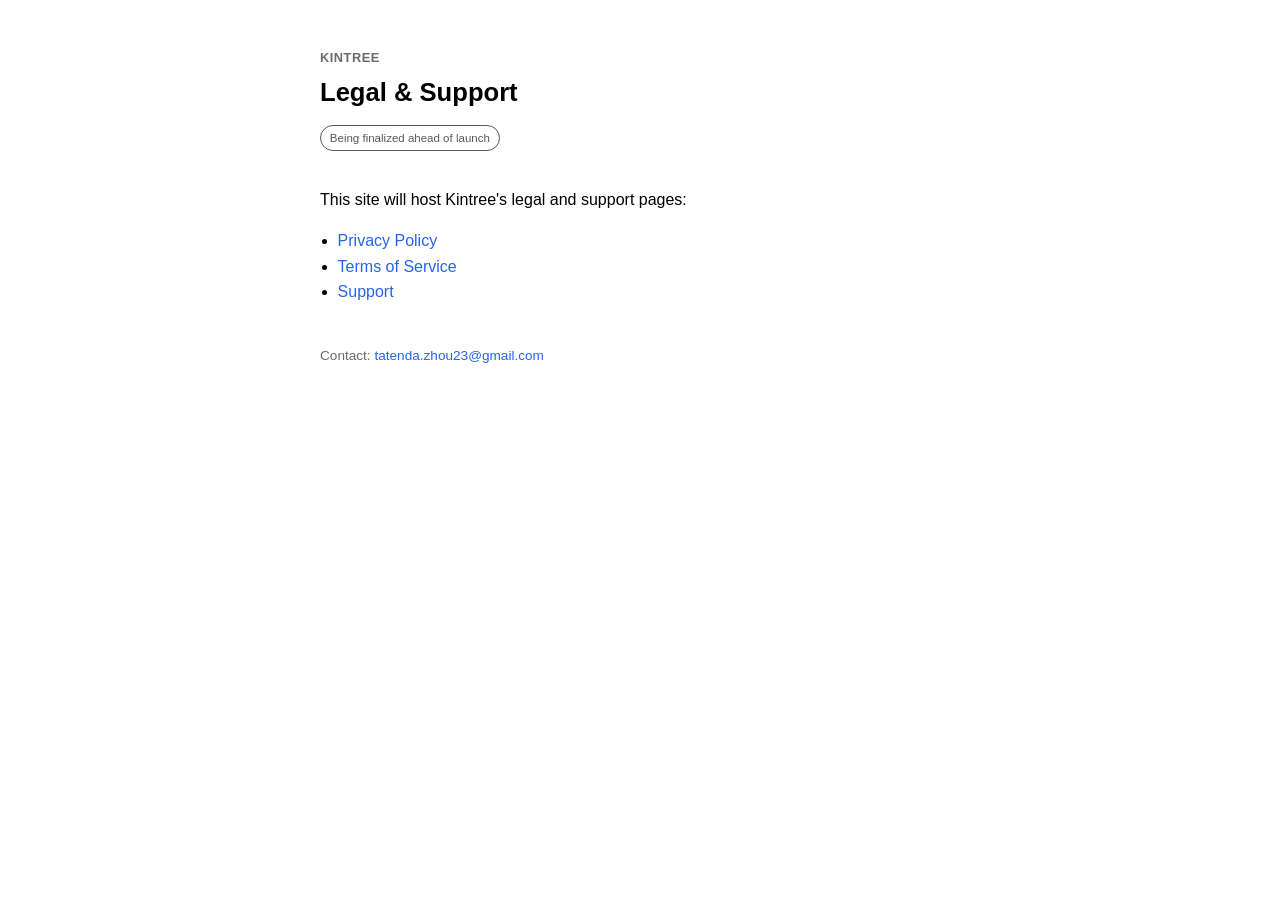
==== index.html @ bfd47d0b "Add landing page" ====
<!DOCTYPE html>
<html lang="en">
<head>
<meta charset="utf-8">
<meta name="viewport" content="width=device-width, initial-scale=1">
<title>Kintree — Legal &amp; Support</title>
<meta name="robots" content="noindex">
<style>
  :root { color-scheme: light dark; }
  body { font-family: -apple-system, BlinkMacSystemFont, "Segoe UI", Roboto, Helvetica, Arial, sans-serif;
         max-width: 640px; margin: 0 auto; padding: 3rem 1.25rem; line-height: 1.6; }
  h1 { font-size: 1.6rem; margin: .25rem 0 .5rem; }
  .brand { font-weight: 700; letter-spacing: .04em; text-transform: uppercase; font-size: .8rem; color: #6a6a6a; }
  .badge { display: inline-block; font-size: .72rem; padding: .15rem .55rem; border: 1px solid currentColor;
           border-radius: 999px; opacity: .65; margin: .25rem 0 1.25rem; }
  a { color: #2563eb; text-decoration: none; }
  a:hover { text-decoration: underline; }
  ul { padding-left: 1.1rem; }
  footer { margin-top: 2.5rem; font-size: .85rem; color: #6a6a6a; }
  nav a { margin-right: 1rem; }
</style>
</head>
<body>
  <div class="brand">Kintree</div>
  <h1>Legal &amp; Support</h1>
  <div class="badge">Being finalized ahead of launch</div>
  <p>This site will host Kintree's legal and support pages:</p>
  <ul>
    <li><a href="/familytreeapp-legal/privacy">Privacy Policy</a></li>
    <li><a href="/familytreeapp-legal/terms">Terms of Service</a></li>
    <li><a href="/familytreeapp-legal/support">Support</a></li>
  </ul>
  <footer>
    <p>Contact: <a href="mailto:tatenda.zhou23@gmail.com">tatenda.zhou23@gmail.com</a></p>
  </footer>
</body>
</html>
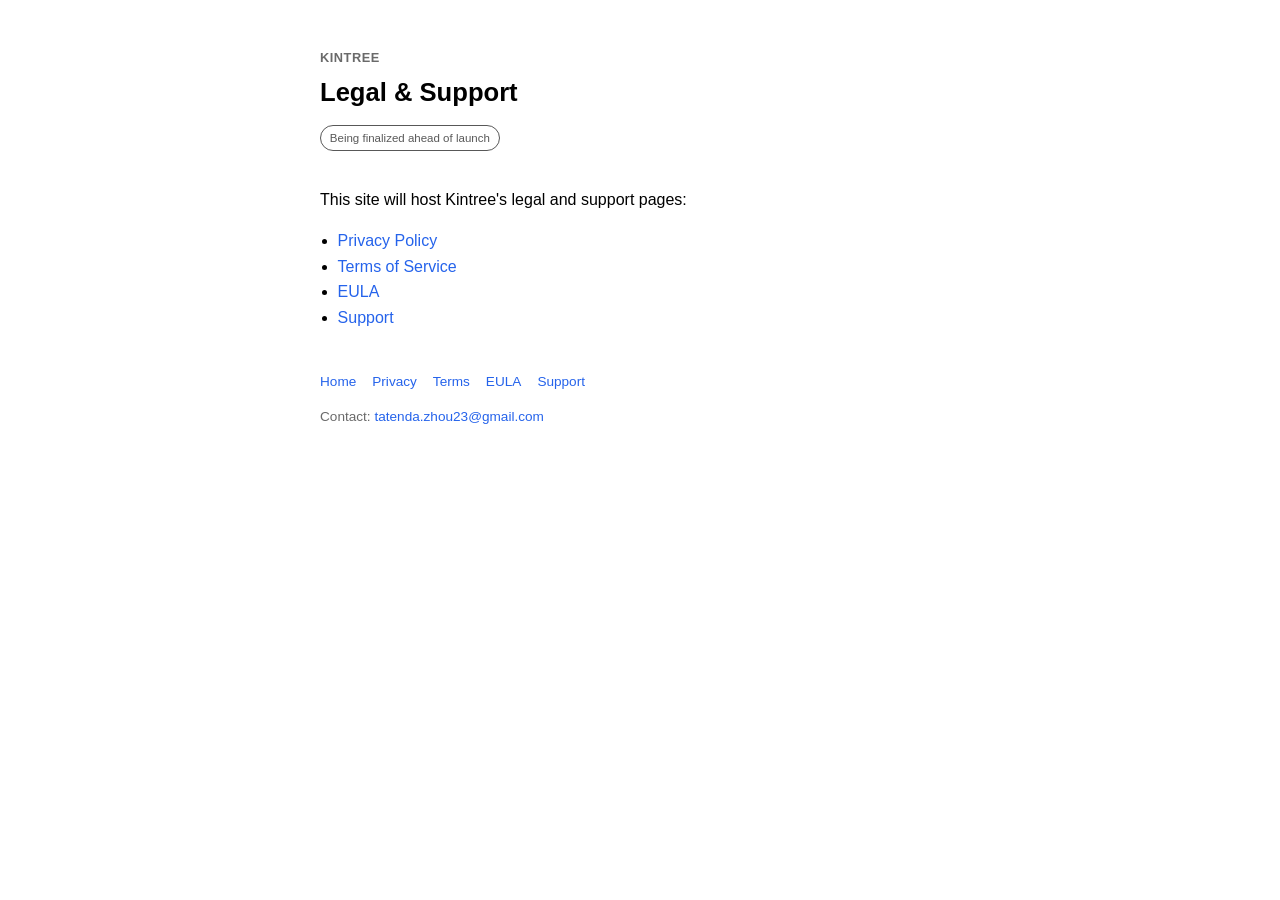
==== commit c6d8d859: "Publish finalized Privacy Policy, Terms & EULA (draft — pending review) Replace the privacy/terms 'C" ====
--- a/index.html
+++ b/index.html
@@ -28,9 +28,11 @@
   <ul>
     <li><a href="/familytreeapp-legal/privacy">Privacy Policy</a></li>
     <li><a href="/familytreeapp-legal/terms">Terms of Service</a></li>
+    <li><a href="/familytreeapp-legal/eula">EULA</a></li>
     <li><a href="/familytreeapp-legal/support">Support</a></li>
   </ul>
   <footer>
+    <nav><a href="/familytreeapp-legal/">Home</a><a href="/familytreeapp-legal/privacy">Privacy</a><a href="/familytreeapp-legal/terms">Terms</a><a href="/familytreeapp-legal/eula">EULA</a><a href="/familytreeapp-legal/support">Support</a></nav>
     <p>Contact: <a href="mailto:tatenda.zhou23@gmail.com">tatenda.zhou23@gmail.com</a></p>
   </footer>
 </body>
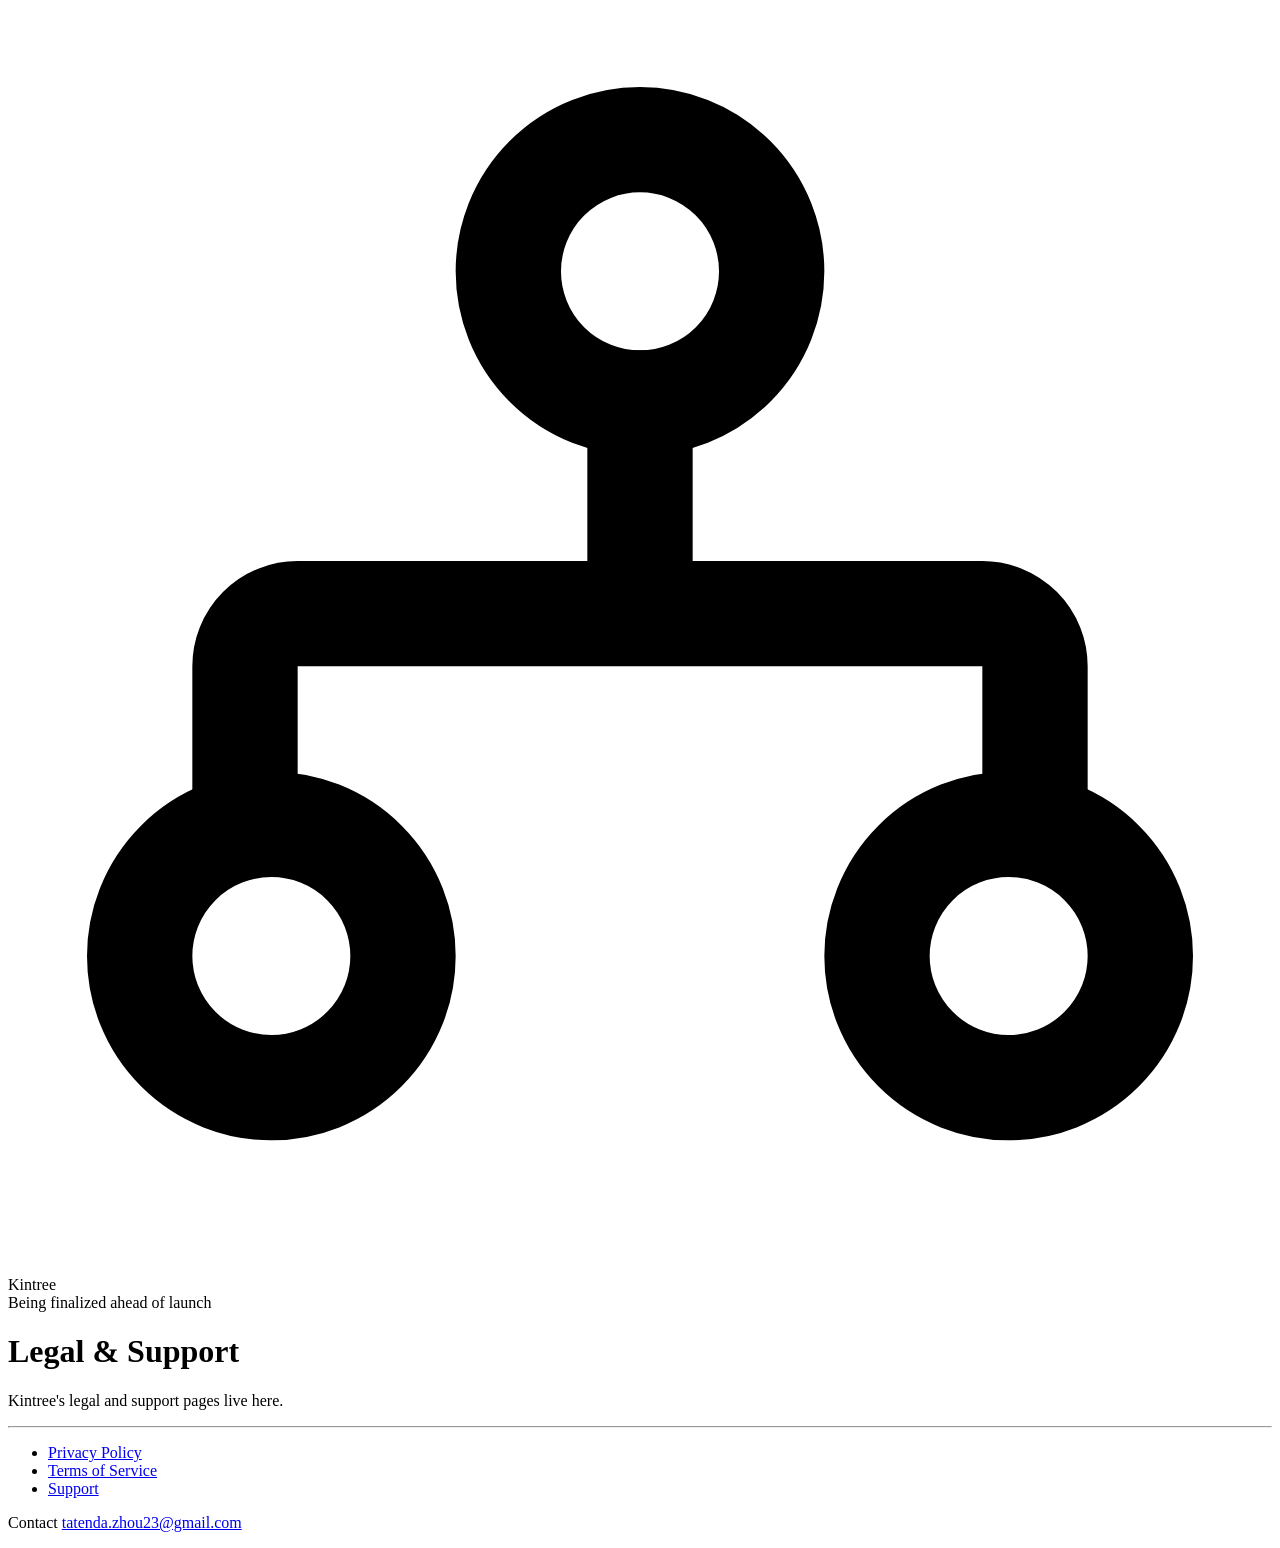
==== commit 634f12cc: "Restyle legal & support pages with shadcn/ui-inspired theme Add a shared styles.css using shadcn/ui'" ====
--- a/index.html
+++ b/index.html
@@ -5,35 +5,34 @@
 <meta name="viewport" content="width=device-width, initial-scale=1">
 <title>Kintree — Legal &amp; Support</title>
 <meta name="robots" content="noindex">
-<style>
-  :root { color-scheme: light dark; }
-  body { font-family: -apple-system, BlinkMacSystemFont, "Segoe UI", Roboto, Helvetica, Arial, sans-serif;
-         max-width: 640px; margin: 0 auto; padding: 3rem 1.25rem; line-height: 1.6; }
-  h1 { font-size: 1.6rem; margin: .25rem 0 .5rem; }
-  .brand { font-weight: 700; letter-spacing: .04em; text-transform: uppercase; font-size: .8rem; color: #6a6a6a; }
-  .badge { display: inline-block; font-size: .72rem; padding: .15rem .55rem; border: 1px solid currentColor;
-           border-radius: 999px; opacity: .65; margin: .25rem 0 1.25rem; }
-  a { color: #2563eb; text-decoration: none; }
-  a:hover { text-decoration: underline; }
-  ul { padding-left: 1.1rem; }
-  footer { margin-top: 2.5rem; font-size: .85rem; color: #6a6a6a; }
-  nav a { margin-right: 1rem; }
-</style>
+<link rel="preconnect" href="https://fonts.googleapis.com">
+<link rel="preconnect" href="https://fonts.gstatic.com" crossorigin>
+<link href="https://fonts.googleapis.com/css2?family=Inter:opsz,wght@14..32,400;14..32,500;14..32,600&display=swap" rel="stylesheet">
+<link rel="stylesheet" href="/familytreeapp-legal/styles.css">
 </head>
 <body>
-  <div class="brand">Kintree</div>
-  <h1>Legal &amp; Support</h1>
-  <div class="badge">Being finalized ahead of launch</div>
-  <p>This site will host Kintree's legal and support pages:</p>
-  <ul>
-    <li><a href="/familytreeapp-legal/privacy">Privacy Policy</a></li>
-    <li><a href="/familytreeapp-legal/terms">Terms of Service</a></li>
-    <li><a href="/familytreeapp-legal/eula">EULA</a></li>
-    <li><a href="/familytreeapp-legal/support">Support</a></li>
-  </ul>
-  <footer>
-    <nav><a href="/familytreeapp-legal/">Home</a><a href="/familytreeapp-legal/privacy">Privacy</a><a href="/familytreeapp-legal/terms">Terms</a><a href="/familytreeapp-legal/eula">EULA</a><a href="/familytreeapp-legal/support">Support</a></nav>
-    <p>Contact: <a href="mailto:tatenda.zhou23@gmail.com">tatenda.zhou23@gmail.com</a></p>
-  </footer>
+  <main class="card">
+    <div class="brand">
+      <svg viewBox="0 0 24 24" fill="none" stroke="currentColor" stroke-width="2" stroke-linecap="round" stroke-linejoin="round" aria-hidden="true">
+        <circle cx="12" cy="5" r="2.5"/>
+        <circle cx="5" cy="18" r="2.5"/>
+        <circle cx="19" cy="18" r="2.5"/>
+        <path d="M12 7.5v4M12 11.5H5.5a1 1 0 0 0-1 1v3M12 11.5h6.5a1 1 0 0 1 1 1v3"/>
+      </svg>
+      Kintree
+    </div>
+    <div class="badge">Being finalized ahead of launch</div>
+    <h1>Legal &amp; Support</h1>
+    <p class="lead">Kintree's legal and support pages live here.</p>
+    <hr class="separator">
+    <ul class="links">
+      <li><a href="/familytreeapp-legal/privacy">Privacy Policy</a></li>
+      <li><a href="/familytreeapp-legal/terms">Terms of Service</a></li>
+      <li><a href="/familytreeapp-legal/support">Support</a></li>
+    </ul>
+    <footer>
+      <p class="contact">Contact <a href="mailto:tatenda.zhou23@gmail.com">tatenda.zhou23@gmail.com</a></p>
+    </footer>
+  </main>
 </body>
 </html>
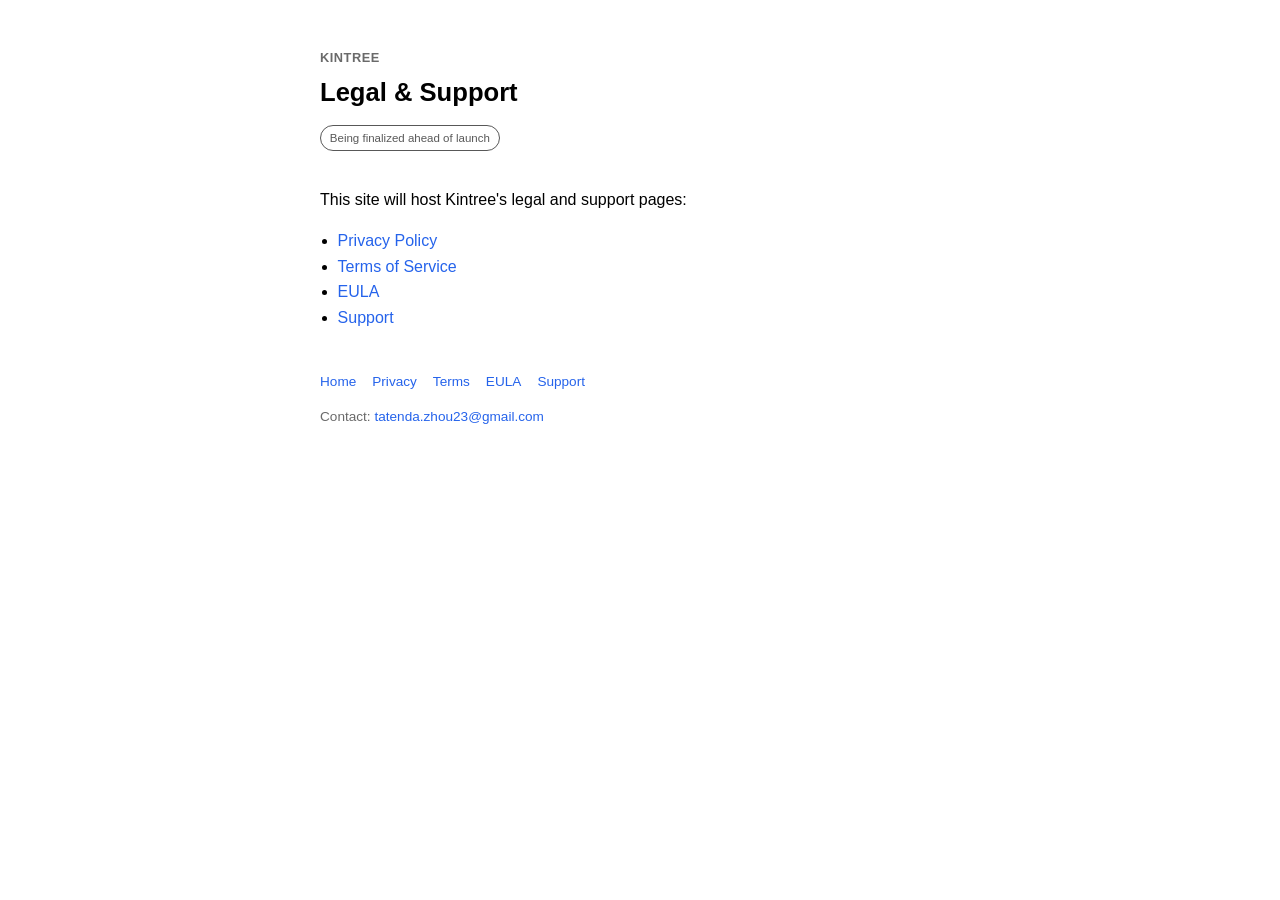
==== commit cb2d7463: "Merge c6d8d8597bb2f937d41d65f670ecea7a19613a49 into dfab3664bccab31c42fbf3010a19277a3f40cdf5" ====
--- a/index.html
+++ b/index.html
@@ -5,34 +5,35 @@
 <meta name="viewport" content="width=device-width, initial-scale=1">
 <title>Kintree — Legal &amp; Support</title>
 <meta name="robots" content="noindex">
-<link rel="preconnect" href="https://fonts.googleapis.com">
-<link rel="preconnect" href="https://fonts.gstatic.com" crossorigin>
-<link href="https://fonts.googleapis.com/css2?family=Inter:opsz,wght@14..32,400;14..32,500;14..32,600&display=swap" rel="stylesheet">
-<link rel="stylesheet" href="/familytreeapp-legal/styles.css">
+<style>
+  :root { color-scheme: light dark; }
+  body { font-family: -apple-system, BlinkMacSystemFont, "Segoe UI", Roboto, Helvetica, Arial, sans-serif;
+         max-width: 640px; margin: 0 auto; padding: 3rem 1.25rem; line-height: 1.6; }
+  h1 { font-size: 1.6rem; margin: .25rem 0 .5rem; }
+  .brand { font-weight: 700; letter-spacing: .04em; text-transform: uppercase; font-size: .8rem; color: #6a6a6a; }
+  .badge { display: inline-block; font-size: .72rem; padding: .15rem .55rem; border: 1px solid currentColor;
+           border-radius: 999px; opacity: .65; margin: .25rem 0 1.25rem; }
+  a { color: #2563eb; text-decoration: none; }
+  a:hover { text-decoration: underline; }
+  ul { padding-left: 1.1rem; }
+  footer { margin-top: 2.5rem; font-size: .85rem; color: #6a6a6a; }
+  nav a { margin-right: 1rem; }
+</style>
 </head>
 <body>
-  <main class="card">
-    <div class="brand">
-      <svg viewBox="0 0 24 24" fill="none" stroke="currentColor" stroke-width="2" stroke-linecap="round" stroke-linejoin="round" aria-hidden="true">
-        <circle cx="12" cy="5" r="2.5"/>
-        <circle cx="5" cy="18" r="2.5"/>
-        <circle cx="19" cy="18" r="2.5"/>
-        <path d="M12 7.5v4M12 11.5H5.5a1 1 0 0 0-1 1v3M12 11.5h6.5a1 1 0 0 1 1 1v3"/>
-      </svg>
-      Kintree
-    </div>
-    <div class="badge">Being finalized ahead of launch</div>
-    <h1>Legal &amp; Support</h1>
-    <p class="lead">Kintree's legal and support pages live here.</p>
-    <hr class="separator">
-    <ul class="links">
-      <li><a href="/familytreeapp-legal/privacy">Privacy Policy</a></li>
-      <li><a href="/familytreeapp-legal/terms">Terms of Service</a></li>
-      <li><a href="/familytreeapp-legal/support">Support</a></li>
-    </ul>
-    <footer>
-      <p class="contact">Contact <a href="mailto:tatenda.zhou23@gmail.com">tatenda.zhou23@gmail.com</a></p>
-    </footer>
-  </main>
+  <div class="brand">Kintree</div>
+  <h1>Legal &amp; Support</h1>
+  <div class="badge">Being finalized ahead of launch</div>
+  <p>This site will host Kintree's legal and support pages:</p>
+  <ul>
+    <li><a href="/familytreeapp-legal/privacy">Privacy Policy</a></li>
+    <li><a href="/familytreeapp-legal/terms">Terms of Service</a></li>
+    <li><a href="/familytreeapp-legal/eula">EULA</a></li>
+    <li><a href="/familytreeapp-legal/support">Support</a></li>
+  </ul>
+  <footer>
+    <nav><a href="/familytreeapp-legal/">Home</a><a href="/familytreeapp-legal/privacy">Privacy</a><a href="/familytreeapp-legal/terms">Terms</a><a href="/familytreeapp-legal/eula">EULA</a><a href="/familytreeapp-legal/support">Support</a></nav>
+    <p>Contact: <a href="mailto:tatenda.zhou23@gmail.com">tatenda.zhou23@gmail.com</a></p>
+  </footer>
 </body>
 </html>
